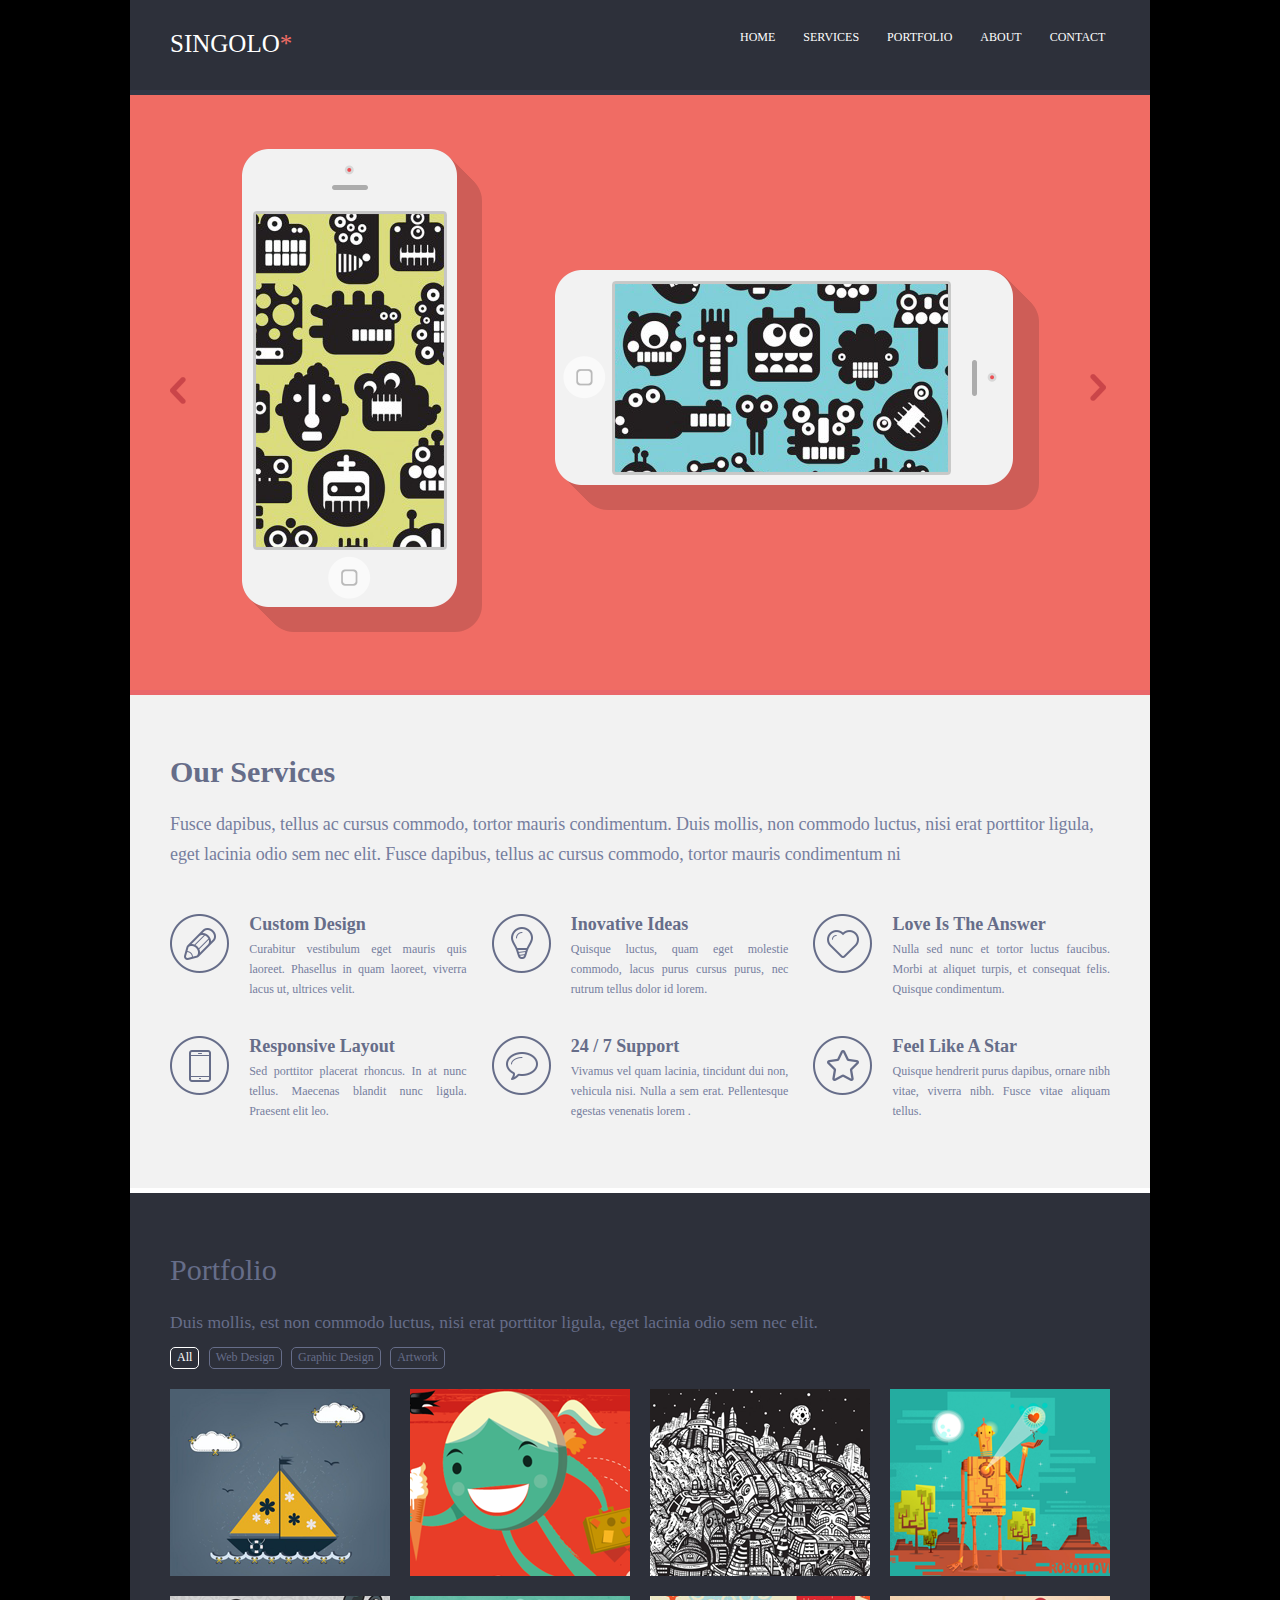
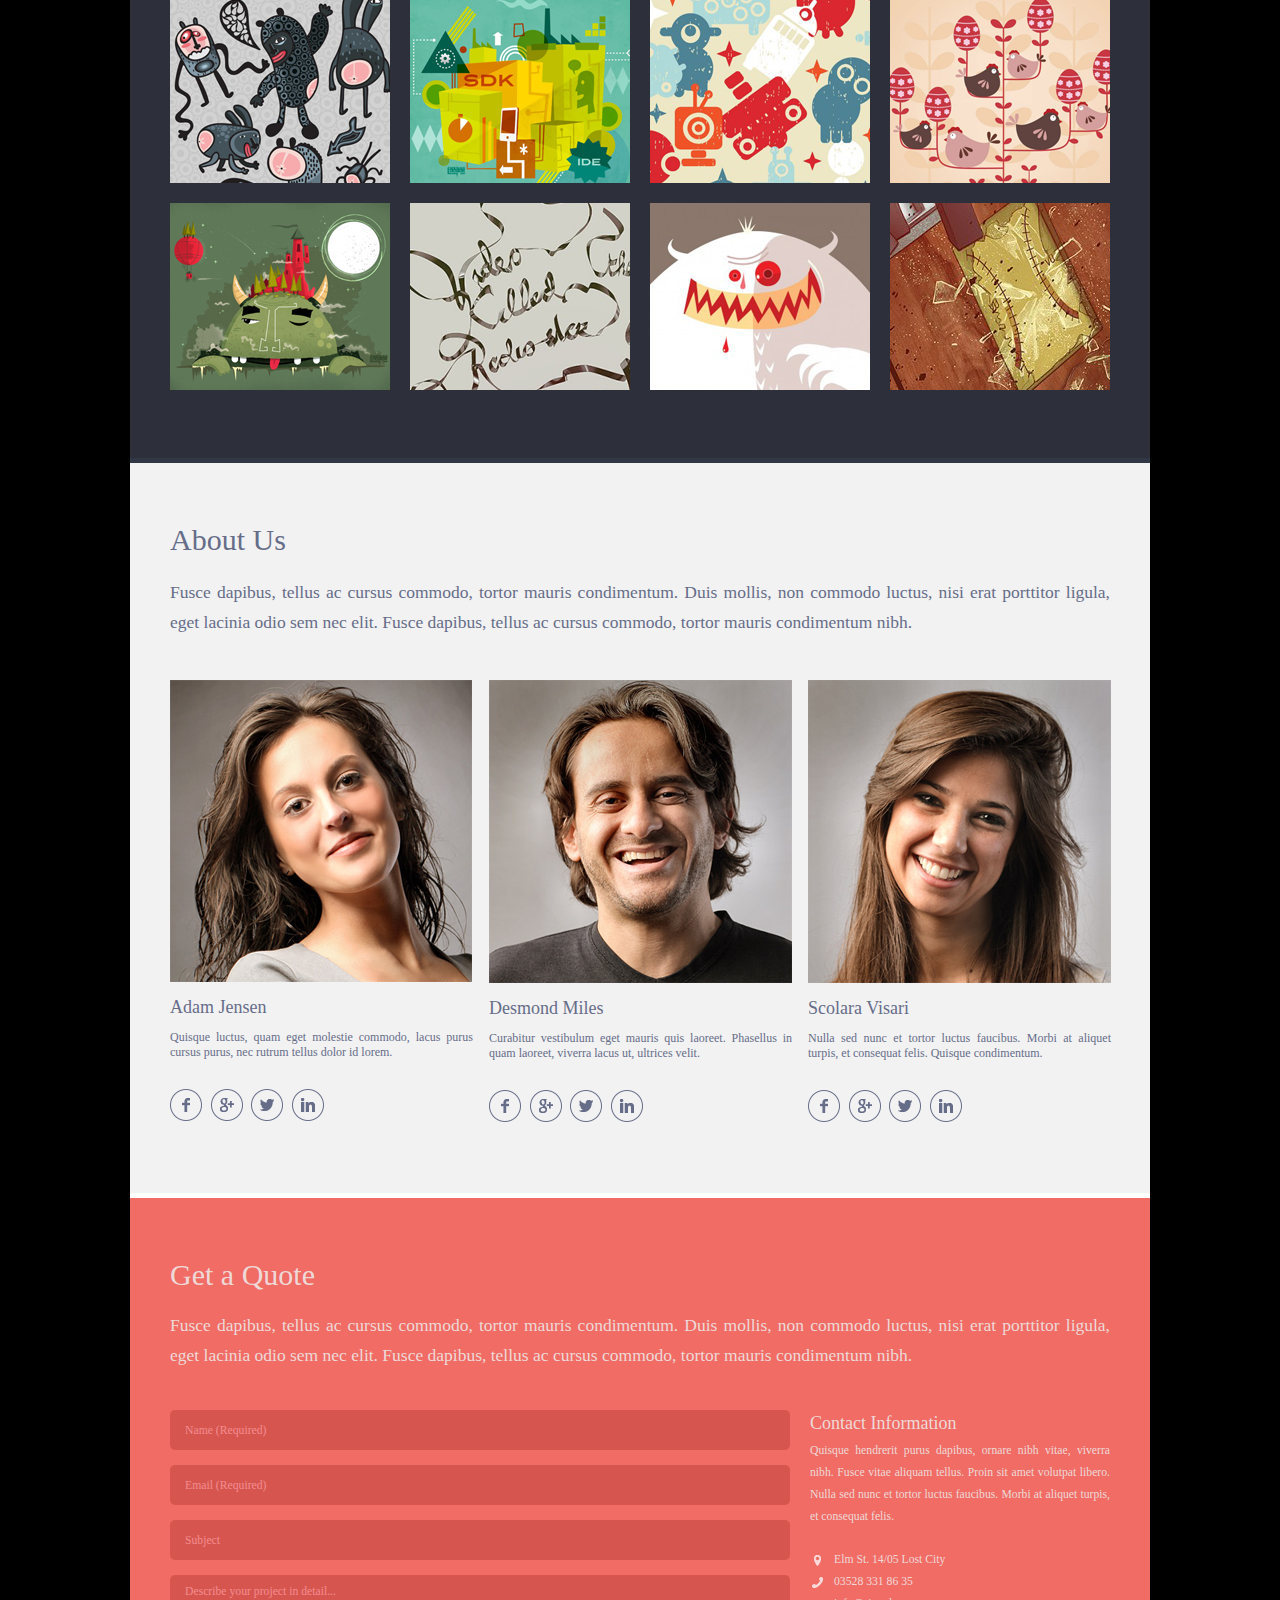
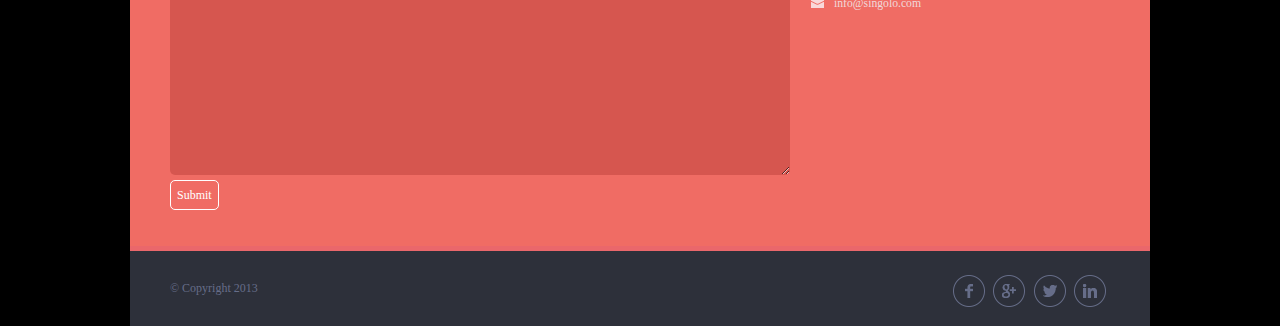
==== index.html @ 24a2fb5d "feat: add full project singolo" ====
<!DOCTYPE html>
<html lang="en">
<head>
    <meta charset="UTF-8">
    <meta name="viewport" content="width=device-width, initial-scale=1.0">
    <meta http-equiv="X-UA-Compatible" content="ie=edge">
    <title>Singolo</title>
    <link rel="stylesheet" href="style.css">
</head>
<body>
    <header>
        <div class="logo"><span>SINGOLO</span><span class="red-color">*</span></div>
        <menu>
            <ul>
                <li><a href="">HOME</a></li>
                <li><a href="">SERVICES</a></li>
                <li><a href="">PORTFOLIO</a></li>
                <li><a href="">ABOUT</a></li>
                <li><a href="">CONTACT</a></li>
            </ul>
        </menu>
        <div class="line-header"></div>
    </header>

    <div class="slider">
        <a href=""><img class="chev-1" src="assets/image/chev-1.png" alt=""></a>
        <img class="phone-vertical" src="assets/image/phone-vertical.png" alt="">
        <img class="phone-horisontal" src="assets/image/phone-gorisontal.png" alt="">
        <a class="chev-2" href=""><img src="assets/image/chev-2.png" alt=""></a>
    </div>
    <div class="line-slider"></div>

    <main>
        <div class="main-cont">
            <h1>Our Services</h1>
            <p class="text-services">Fusce dapibus, tellus ac cursus commodo, tortor mauris condimentum. Duis mollis, non commodo luctus, nisi erat porttitor ligula, eget lacinia odio sem nec elit. Fusce dapibus, tellus ac cursus commodo, tortor mauris condimentum ni</p>
            <section class="container">
                <section class="element">
                    <img src="assets/image/service1.png" alt="">
                    <div class="item">
                        <h2>Custom Design</h2>
                        <p>Curabitur vestibulum eget mauris quis laoreet. Phasellus in quam laoreet, viverra lacus ut, ultrices velit.</p>
                    </div>
                </section>
                <section class="element">
                    <img src="assets/image/service2.png" alt="">
                    <div class="item">
                        <h2>Inovative Ideas</h2>
                        <p>Quisque luctus, quam eget molestie commodo, lacus purus cursus purus, nec rutrum tellus dolor id lorem.</p>
                    </div>
                </section>
                <section class="element">
                    <img src="assets/image/service3.png" alt="">
                    <div class="item">
                        <h2>Love Is The Answer</h2>
                        <p>Nulla sed nunc et tortor luctus faucibus. Morbi at aliquet turpis, et consequat felis. Quisque condimentum.</p>
                    </div>
                </section>
                <section class="element">
                    <img src="assets/image/service4.png" alt="">
                    <div class="item">
                        <h2>Responsive Layout</h2>
                        <p>Sed porttitor placerat rhoncus. In at nunc tellus. Maecenas blandit nunc ligula. Praesent elit leo.</p>
                    </div>
                </section>
                <section class="element">
                    <img src="assets/image/service5.png" alt="">
                    <div class="item">
                        <h2>24 / 7 Support</h2>
                        <p>Vivamus vel quam lacinia, tincidunt dui non, vehicula nisi. Nulla a sem erat. Pellentesque egestas venenatis lorem .</p>
                    </div>
                </section>
                <section class="element">
                    <img src="assets/image/service6.png" alt="">
                    <div class="item">
                        <h2>Feel Like A Star</h2>
                        <p>Quisque hendrerit purus dapibus, ornare nibh vitae, viverra nibh. Fusce vitae aliquam tellus.</p>
                    </div>
                </section>
            </section>
        </div>
            <div class="line-main"></div>

            <section class="portfolio">
                <p class="section">Portfolio</p>
                <p class="section-text">Duis mollis, est non commodo luctus, nisi erat porttitor ligula, eget lacinia odio sem nec elit.</p>
                
                <div class="portfolio-navigate">
                    <input class="bt-navigate bt-active" type="button" value="All">
                    <input class="bt-navigate" type="button" value="Web Design">
                    <input class="bt-navigate" type="button" value="Graphic Design">
                    <input class="bt-navigate" type="button" value="Artwork">    
                </div>   
                
                <div class="img-block">
                    <div><img class="img-portfolio" src="assets/image/portfolio1.png" alt=""></div>
                    <div><img class="img-portfolio" src="assets/image/portfolio2.png" alt=""></div>
                    <div><img class="img-portfolio" src="assets/image/portfolio3.png" alt=""></div>
                    <div><img class="img-portfolio" src="assets/image/portfolio4.png" alt=""></div>
                    <div><img class="img-portfolio" src="assets/image/portfolio5.png" alt=""></div>
                    <div><img class="img-portfolio" src="assets/image/portfolio6.png" alt=""></div>
                    <div><img class="img-portfolio" src="assets/image/portfolio7.png" alt=""></div>
                    <div><img class="img-portfolio" src="assets/image/portfolio8.png" alt=""></div>
                    <div><img class="img-portfolio" src="assets/image/portfolio9.png" alt=""></div>
                    <div><img class="img-portfolio" src="assets/image/portfolio10.png" alt=""></div>
                    <div><img class="img-portfolio" src="assets/image/portfolio11.png" alt=""></div>
                    <div><img class="img-portfolio" src="assets/image/portfolio12.png" alt=""></div>
                </div>
            </section>
    
            <div class="line-portfolio"></div>
    
            <section class="about">
                <p class="section">About Us</p>
                <p class="section-text">Fusce dapibus, tellus ac cursus commodo, tortor mauris condimentum. Duis mollis, non commodo luctus, nisi erat porttitor ligula, eget lacinia odio sem nec elit. Fusce dapibus, tellus ac cursus commodo, tortor mauris condimentum nibh.</p>
                <div class="grid-human">
                    <div>
                        <img src="assets/image/about1.png" alt="">
                        <p class="human">Adam Jensen</p>
                        <p class="human-text">Quisque luctus, quam eget molestie commodo, lacus purus cursus purus, nec rutrum tellus dolor id lorem.</p>
                        <div class="network"><a href=""><img src="assets/image/facebook.png" alt="facebook"></a></div>
                        <div class="network"><a href=""><img src="assets/image/google.png" alt="google"></a></div>
                        <div class="network"><a href=""><img src="assets/image/twitter.png" alt="twitter"></a></div>
                        <div class="network"><a href=""><img src="assets/image/linkedin.png" alt="linkedin"></a></div>
                    </div>
                    <div>
                        <img src="assets/image/about2.png" alt="">
                        <p class="human">Desmond Miles</p>
                        <p class="human-text">Curabitur vestibulum eget mauris quis laoreet. Phasellus in quam laoreet, viverra lacus ut, ultrices velit.</p>
                        <div class="network"><a href=""><img src="assets/image/facebook.png" alt="facebook"></a></div>
                        <div class="network"><a href=""><img src="assets/image/google.png" alt="google"></a></div>
                        <div class="network"><a href=""><img src="assets/image/twitter.png" alt="twitter"></a></div>
                        <div class="network"><a href=""><img src="assets/image/linkedin.png" alt="linkedin"></a></div>
                    </div>
                    <div>
                        <img src="assets/image/about3.png" alt="">
                        <p class="human">Scolara Visari</p>
                        <p class="human-text">Nulla sed nunc et tortor luctus faucibus. Morbi at aliquet turpis, et consequat felis. Quisque condimentum.</p>
                        <div class="network"><a href=""><img src="assets/image/facebook.png" alt="facebook"></a></div>
                        <div class="network"><a href=""><img src="assets/image/google.png" alt="google"></a></div>
                        <div class="network"><a href=""><img src="assets/image/twitter.png" alt="twitter"></a></div>
                        <div class="network"><a href=""><img src="assets/image/linkedin.png" alt="linkedin"></a></div>
                    </div>
                </div>
            </section>
            <div class="line-white"></div>

            <section class="quote">
                <p class="section-quote">Get a Quote</p>
                <p class="section-text">Fusce dapibus, tellus ac cursus commodo, tortor mauris condimentum. Duis mollis, non commodo luctus, nisi erat porttitor ligula, eget lacinia odio sem nec elit. Fusce dapibus, tellus ac cursus commodo, tortor mauris condimentum nibh.</p>
                <div class="contact-form">
                    <form action="/login" method="POST">
                        <input class="form-elem name_user" type="text" name="name_user" placeholder="Name (Required)" pattern="\w+"> 
                        <input class="form-elem email_adres" type="email" name="email_adres" placeholder="Email (Required)">
                        <input class="form-elem" type="text" name="subject" placeholder="Subject">
                        <textarea class="form-elem-big" name="detail" placeholder="Describe your project in detail..."></textarea>
                       
                        <input class="bt-submit" type="submit" value="Submit">
                    </form>
                    <div class="contact">
                        <p class="contact-inf">Contact Information</p>
                        <p class="contact-text">Quisque hendrerit purus dapibus, ornare nibh vitae, viver&shy;ra nibh. Fusce vitae aliquam tellus. Proin sit amet volutpat libero. Nulla sed nunc et tortor luctus faucibus. Morbi at aliquet turpis, et consequat felis. </p>
                        <div class="contact-footer">
                            <img src="assets/image/location.png" alt="location"><a href="#">Elm St. 14/05 Lost City</a>
                            <img src="assets/image/phone.png" alt="phone"><a href="tel:03528 331 86 35 ">03528 331 86 35 </a>
                            <img src="assets/image/mail.png" alt="mail"><a href="mailto: info@singolo.com">info@singolo.com</a>
                        </div>
                    </div>
                </div>
            </section>
            <div class="line"></div>
    
    </main>

    <footer class="footer">
        <div class="footer-copyright">&copy; Copyright 2013</div>
        <div class="footer-network">
            <div class="network"><a href=""><img src="assets/image/facebook.png" alt="facebook"></a></div>
            <div class="network"><a href=""><img src="assets/image/google.png" alt="google"></a></div>
            <div class="network"><a href=""><img src="assets/image/twitter.png" alt="twitter"></a></div>
            <div class="network"><a href=""><img src="assets/image/linkedin.png" alt="linkedin"></a></div>
        </div>
    </footer>
    

</body>
</html>
---- style.css ----
@import url('https://fonts.googleapis.com/css?family=Lato&display=swap');

body {
    width: 1020px;
    height: 100vh;
    margin: auto;
    color: #666d89;
    background: #000;
    font-family: 'Lato Light';
    font-size: 18px;
}

header {
    width: 1020px;
    height: 90px;
    background: #2d303a;
    display: inline-block;
}

.logo {
    color: #fff;
    float: left;
    margin: 30px 40px;
    font-size: 25px;
}

li a {
    text-decoration: none;
    color: #fff;
}

menu li a:hover {
    color: #f06c64;
}

menu li {
    display: inline;
    margin-right: 25px;
}

menu {
    position: absolute;
    vertical-align: center;
    margin-left:530px;
    margin-top: 30px;
    font-size: 12px;
}


.line-header {
    height: 5px;
    background: #323746;
    margin-top: 90px;
}

.line-slider {
    height:5px;
    background: #ea676b;
}

.line-main {
    height:5px;
    background: #fff;
}

.red-color {
    color: #f06c64;
}

/* Slider */

.slider {
    display: grid;
    grid-template-columns: 1fr 4fr 8fr 1fr;
    padding: 35px 40px;
    height: 525px;
    background: #f06c64;
}

.slider img, .slider a {
    margin: auto 0;
}

.phone-horisontal, .chev-2 {
    justify-self: end;
    padding-right: 4px;
    padding-bottom: 5px;
}

.phone-vertical { 
    padding-left: 5px;
    padding-bottom: 5px;
}


/* Services */

h1 {
    font-family: 'Lato Black';
    font-size: 30px;
}

.text-services {
    margin-top: 15px;
    line-height: 30px;
    color: #767e9e;
    letter-spacing: -0.1px;
}

.main-cont {
    background: #f2f2f2;
    padding: 40px 40px 55px 40px;
    font-size: 18px;
}

.container {
    margin-top: 45px;
    display: grid;
    grid-template-columns: repeat(3, [col] 1fr);
    grid-gap: 25px;
}

.element {
    line-height: 20px;
    display: grid;
    grid-template-columns: 1fr 3fr; 
}


.element p {
    margin-top: 5px;
    padding-left: 5px;
    text-align: justify;
    font-size: 12px;
    letter-spacing: 0em;
    color: #767e9e
}

.element h2 {
    padding-left: 5px;
    font-size: 18px;
    margin: 0;
}

.item h2 {
    font-family: 'Lato Black';
}


/*=============================== Singolo2 ===================================*/

.portfolio {
    height: 785px;     
    background: #2d303a;
    padding: 40px 40px;
}

.section {
    font-family: "Lato Black";
    font-size: 30px;
    margin: 20px 0;
}

.section-text {
    margin-bottom: 10px;
    font-size: 17.5px;
    line-height: 30px;
    text-align: justify;
}

.portfolio .section-text{
    margin-bottom: 8px;
}

.bt-navigate {
    height: 22px;
    font-family: "Lato Regular";
    font-size: 12px;
    background: rgba(255, 255, 255, 0);
    color: #666d89;
    border: 1px solid #666d89;
    border-radius: 5px;
    margin-right: 5px;
    margin-bottom: 20px;
}


.bt-navigate:hover, .bt-active{
    color: #fff;
    border: 1px solid #fff;
}

.img-block {
    display: grid;
    grid-template-columns: 1fr 1fr 1fr 1fr;
    grid-gap: 20px;
}

.img-block>div {
    width: 220px;
    height: 187px;
    overflow: hidden;
}

.img-portfolio {
    position: relative;
    margin-left: auto;
    margin-right: auto;
}

.line-portfolio {
    height:5px;
    background: #323746;
}

/* About Us */

.about {
    height: 650px; 
    background: #f2f2f2;
    padding: 40px 40px 40px 40px;
}

.about .section-text {
    /*padding-top: 5px;*/
}

.human {
    font-family: "Lato Black";
    font-size: 18px;
    margin: 10px 0;
}

.human-text {
    font-family: "Lato Regular";
    font-size: 12px;
    text-align: justify;
}

.grid-human {
    width: 940px;
    display: grid;
    grid-template-columns: 303px 303px 303px;
    grid-gap: 16px;
}

.grid-human .network {
    padding-top: 17px;
}

.network {
    display: inline-block;
    margin-right: 4px;
    padding-top: 10px;
}

.line-white {
    height:5px;
    background: #fff;

}

.about .section-text {
    margin-bottom: 43px;
}


/*============================================ Singolo3 =========================================*/

.quote {
    height: 580px;
    background: #f06c64;
    padding: 30px 40px 38px 40px;
    color: #eed9d8;
}

.section-quote {
    font-family: "Lato Black";
    font-size: 30px;
    margin-bottom: 18px;
}

.section-text {
    margin-bottom: 10px;
    font-size: 17.5px;
    line-height: 30px;
    text-align: justify;
}

.form-elem, .contact, .form-elem-big {
    font-family: "Lato Regular";
    font-size: 0.65em;
    text-align: justify;
}

.form-elem {
    display: block;
    width: 590px;
    height:20px;
    background: #d6564f;
    border-radius: 5px;
    border: none;
    margin: 15px 0;
    padding: 10px 15px;
}

.form-elem-big {
    width: 590px;
    height: 180px;
    background: #d6564f;
    border-radius: 5px;
    border: none;
    padding: 10px 15px;
}

.bt-submit {
    height: 30px;
    font-family: "Lato Regular";
    font-size: 12px;
    background: rgba(255, 255, 255, 0);
    color: #fff;
    border: 1px solid #fff;
    border-radius: 5px;
}

.form-elem::placeholder, .form-elem-big::placeholder {
    color: #f48c8f;
}

.name_user:invalid {
    background: red;
}

.email_adres:invalid {
    background: red;
}

.contact-form {
    display: grid;
    grid-template-columns: 2fr 1fr;
    grid-gap: 20px;
    padding-top: 15px;
}

.contact-inf {
    font-family: "Lato Black";
    font-size: 18px; 
    margin-bottom: 0;
}

.contact-text {
    word-wrap: normal;
    margin-top: 6px;
    margin-bottom: 22px;
    line-height: 22px;
}

.contact a {
    text-decoration: none;
    color: #f0d8d9;
}

.contact-footer {
    display: grid;
    grid-template-columns: 15px 200px;
    grid-gap: 2px 9px;
    line-height: 20px;
}

.contact img {
    margin: auto;
}

.line {
    height:5px;
    background: #ea676b;
}


.footer {
    display: grid;
    grid-template-columns: 1fr 1fr;
    height: 75px;
    background: #2d303a;
    padding: 0 40px;
}

.footer-copyright {
    margin: auto 0;
    color: #666d89;
    font-size: 12px;
}

.footer-network {
    text-align: right;
    margin: auto 0;
}
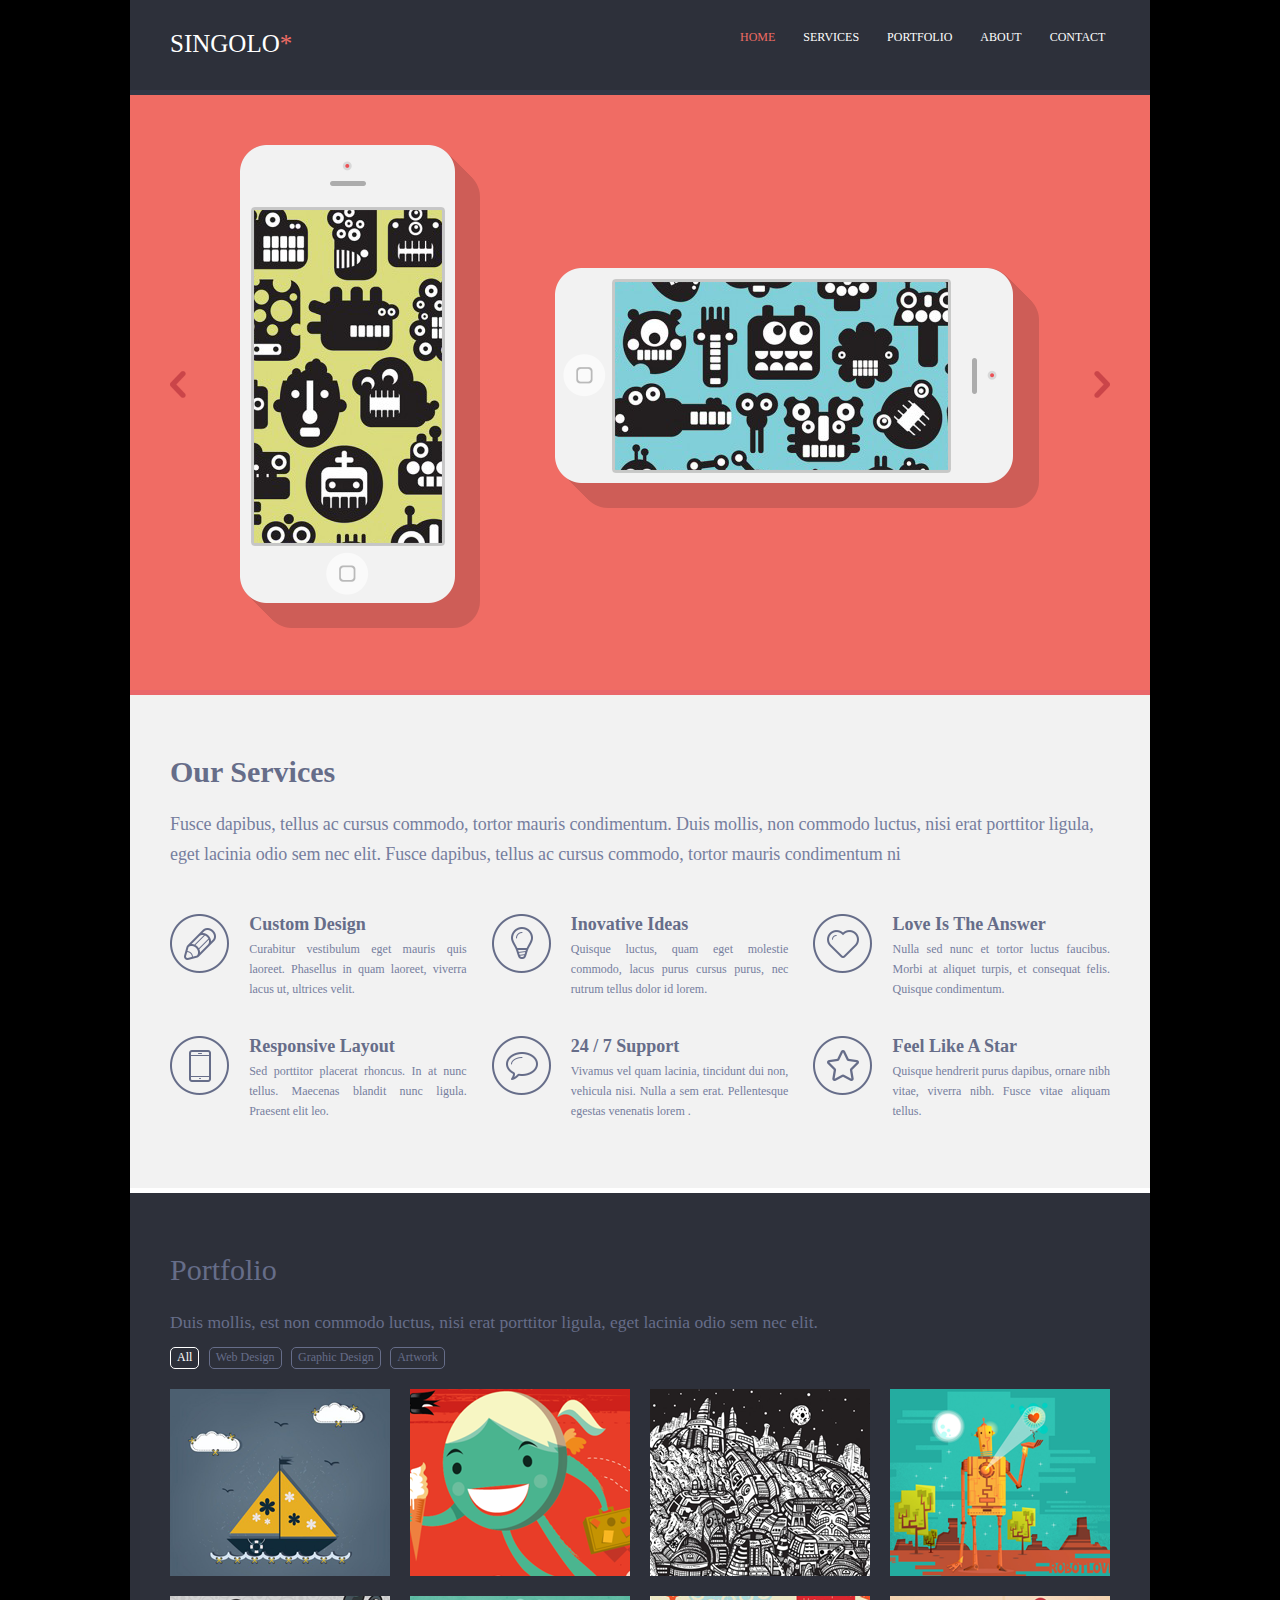
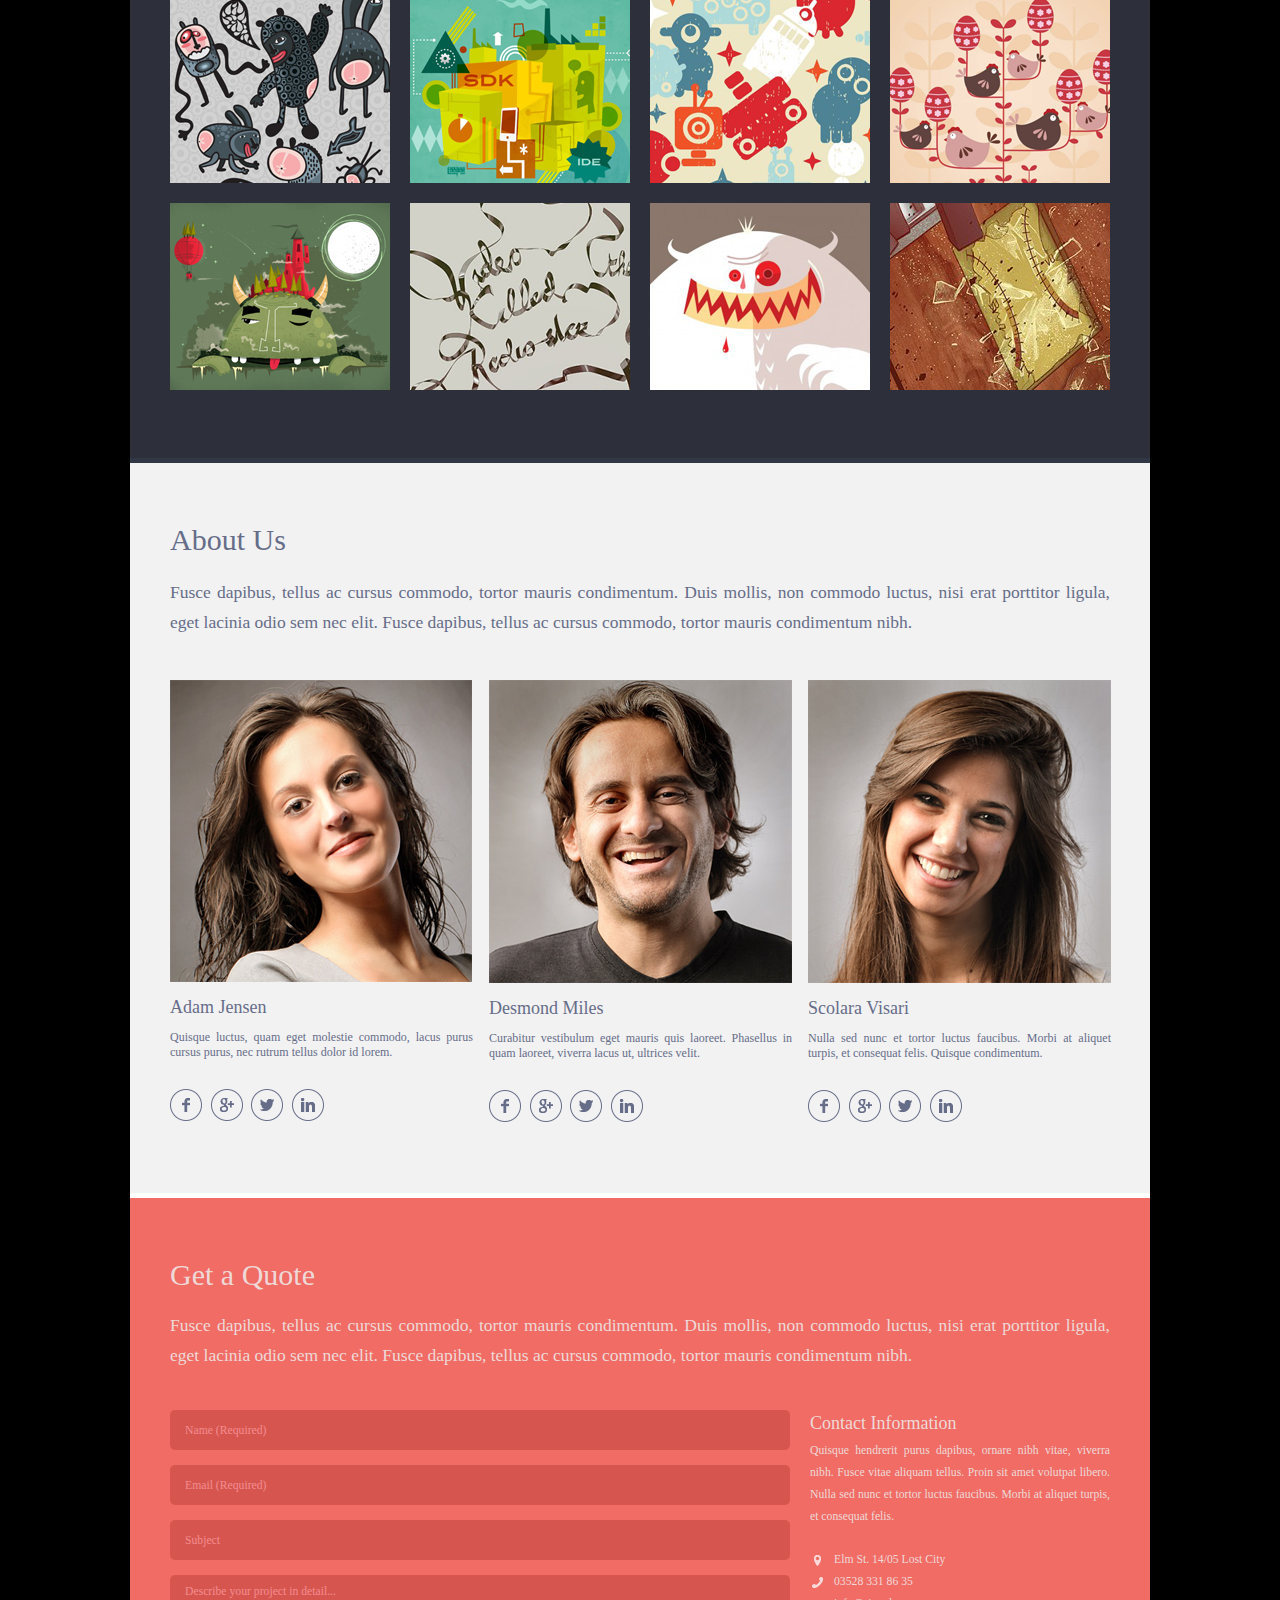
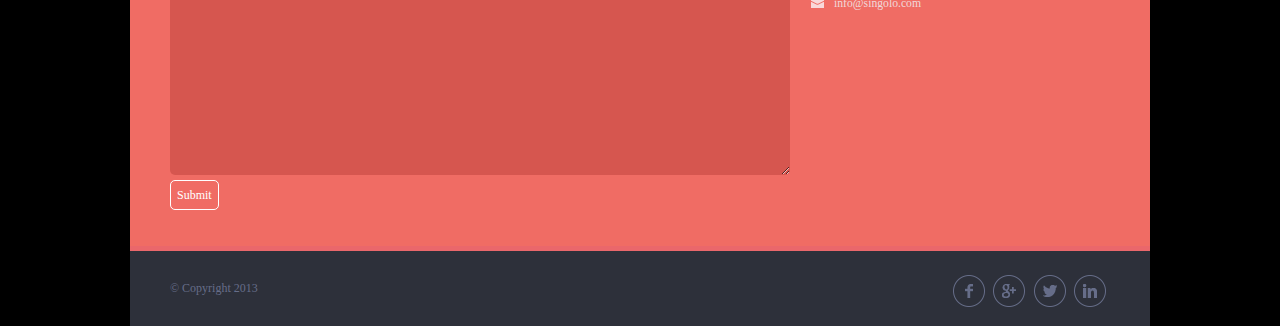
==== commit 0e46c843: "feah: add file script.js" ====
--- a/index.html
+++ b/index.html
@@ -11,27 +11,38 @@
     <header>
         <div class="logo"><span>SINGOLO</span><span class="red-color">*</span></div>
         <menu>
-            <ul>
-                <li><a href="">HOME</a></li>
-                <li><a href="">SERVICES</a></li>
-                <li><a href="">PORTFOLIO</a></li>
-                <li><a href="">ABOUT</a></li>
-                <li><a href="">CONTACT</a></li>
+            <ul id="menu">
+                <li><a class="active" href="">HOME</a></li>
+                <li><a href="#services">SERVICES</a></li>
+                <li><a href="#portfolio">PORTFOLIO</a></li>
+                <li><a href="#about">ABOUT</a></li>
+                <li><a href="#quote">CONTACT</a></li>
             </ul>
         </menu>
         <div class="line-header"></div>
     </header>
 
     <div class="slider">
-        <a href=""><img class="chev-1" src="assets/image/chev-1.png" alt=""></a>
-        <img class="phone-vertical" src="assets/image/phone-vertical.png" alt="">
-        <img class="phone-horisontal" src="assets/image/phone-gorisontal.png" alt="">
-        <a class="chev-2" href=""><img src="assets/image/chev-2.png" alt=""></a>
+        <div class="slide-content fade">
+            <div class="offscreen1" style="display: none;"></div>
+            <div class="offscreen2" style="display: none;"></div>
+            <div class="phone-button1"></div>
+            <div class="phone-button2"></div>
+            <img class="phone-vertical" src="assets/image/phone-vertical.png" alt="">
+            <img class="phone-horisontal" src="assets/image/phone-gorisontal.png" alt="">   
+        </div>
+        <div class="slide-content fade">
+            <div class="offscreen3" style="display: none;"></div>
+            <div class="phone-button3"></div>
+            <img class="phone-slider2" src="assets/image/phone-slide2.png" alt="" >
+        </div>
+        <a class="chev prev" onclick="plusSlides(-1)"><img src="assets/image/chev-1.png" alt=""></a>
+        <a class="chev next" onclick="plusSlides(1)"><img src="assets/image/chev-2.png" alt=""></a>
     </div>
     <div class="line-slider"></div>
 
     <main>
-        <div class="main-cont">
+        <div id="services" class="main-cont">
             <h1>Our Services</h1>
             <p class="text-services">Fusce dapibus, tellus ac cursus commodo, tortor mauris condimentum. Duis mollis, non commodo luctus, nisi erat porttitor ligula, eget lacinia odio sem nec elit. Fusce dapibus, tellus ac cursus commodo, tortor mauris condimentum ni</p>
             <section class="container">
@@ -81,36 +92,36 @@
         </div>
             <div class="line-main"></div>
 
-            <section class="portfolio">
+            <section id="portfolio">
                 <p class="section">Portfolio</p>
                 <p class="section-text">Duis mollis, est non commodo luctus, nisi erat porttitor ligula, eget lacinia odio sem nec elit.</p>
                 
                 <div class="portfolio-navigate">
-                    <input class="bt-navigate bt-active" type="button" value="All">
-                    <input class="bt-navigate" type="button" value="Web Design">
-                    <input class="bt-navigate" type="button" value="Graphic Design">
-                    <input class="bt-navigate" type="button" value="Artwork">    
+                    <input class="bt-navigate bt1 bt-active" type="button" value="All">
+                    <input class="bt-navigate bt2" type="button" value="Web Design">
+                    <input class="bt-navigate bt3" type="button" value="Graphic Design">
+                    <input class="bt-navigate bt4" type="button" value="Artwork">    
                 </div>   
                 
-                <div class="img-block">
-                    <div><img class="img-portfolio" src="assets/image/portfolio1.png" alt=""></div>
-                    <div><img class="img-portfolio" src="assets/image/portfolio2.png" alt=""></div>
-                    <div><img class="img-portfolio" src="assets/image/portfolio3.png" alt=""></div>
-                    <div><img class="img-portfolio" src="assets/image/portfolio4.png" alt=""></div>
-                    <div><img class="img-portfolio" src="assets/image/portfolio5.png" alt=""></div>
-                    <div><img class="img-portfolio" src="assets/image/portfolio6.png" alt=""></div>
-                    <div><img class="img-portfolio" src="assets/image/portfolio7.png" alt=""></div>
-                    <div><img class="img-portfolio" src="assets/image/portfolio8.png" alt=""></div>
-                    <div><img class="img-portfolio" src="assets/image/portfolio9.png" alt=""></div>
-                    <div><img class="img-portfolio" src="assets/image/portfolio10.png" alt=""></div>
-                    <div><img class="img-portfolio" src="assets/image/portfolio11.png" alt=""></div>
-                    <div><img class="img-portfolio" src="assets/image/portfolio12.png" alt=""></div>
+                <div class="img-block" id="portfolio-block">
+                    <div class="img-portfolio"><img src="assets/image/portfolio1.png" alt=""></div>
+                    <div class="img-portfolio"><img src="assets/image/portfolio2.png" alt=""></div>
+                    <div class="img-portfolio"><img src="assets/image/portfolio3.png" alt=""></div>
+                    <div class="img-portfolio"><img src="assets/image/portfolio4.png" alt=""></div>
+                    <div class="img-portfolio"><img src="assets/image/portfolio5.png" alt=""></div>
+                    <div class="img-portfolio"><img src="assets/image/portfolio6.png" alt=""></div>
+                    <div class="img-portfolio"><img src="assets/image/portfolio7.png" alt=""></div>
+                    <div class="img-portfolio"><img src="assets/image/portfolio8.png" alt=""></div>
+                    <div class="img-portfolio"><img src="assets/image/portfolio9.png" alt=""></div>
+                    <div class="img-portfolio"><img src="assets/image/portfolio10.png" alt=""></div>
+                    <div class="img-portfolio"><img src="assets/image/portfolio11.png" alt=""></div>
+                    <div class="img-portfolio"><img src="assets/image/portfolio12.png" alt=""></div>
                 </div>
             </section>
     
             <div class="line-portfolio"></div>
     
-            <section class="about">
+            <section id="about">
                 <p class="section">About Us</p>
                 <p class="section-text">Fusce dapibus, tellus ac cursus commodo, tortor mauris condimentum. Duis mollis, non commodo luctus, nisi erat porttitor ligula, eget lacinia odio sem nec elit. Fusce dapibus, tellus ac cursus commodo, tortor mauris condimentum nibh.</p>
                 <div class="grid-human">
@@ -145,17 +156,17 @@
             </section>
             <div class="line-white"></div>
 
-            <section class="quote">
+            <section id="quote">
                 <p class="section-quote">Get a Quote</p>
                 <p class="section-text">Fusce dapibus, tellus ac cursus commodo, tortor mauris condimentum. Duis mollis, non commodo luctus, nisi erat porttitor ligula, eget lacinia odio sem nec elit. Fusce dapibus, tellus ac cursus commodo, tortor mauris condimentum nibh.</p>
                 <div class="contact-form">
                     <form action="/login" method="POST">
                         <input class="form-elem name_user" type="text" name="name_user" placeholder="Name (Required)" pattern="\w+"> 
                         <input class="form-elem email_adres" type="email" name="email_adres" placeholder="Email (Required)">
-                        <input class="form-elem" type="text" name="subject" placeholder="Subject">
-                        <textarea class="form-elem-big" name="detail" placeholder="Describe your project in detail..."></textarea>
+                        <input class="form-elem subject" type="text" name="subject" placeholder="Subject">
+                        <textarea class="form-elem-big detail" name="detail" placeholder="Describe your project in detail..."></textarea>
                        
-                        <input class="bt-submit" type="submit" value="Submit">
+                        <input class="bt-submit" id="submit-form" type="submit" value="Submit">
                     </form>
                     <div class="contact">
                         <p class="contact-inf">Contact Information</p>
@@ -182,6 +193,6 @@
         </div>
     </footer>
     
-
+<script src="script.js"></script>
 </body>
 </html>--- a/style.css
+++ b/style.css
@@ -33,6 +33,14 @@
     color: #f06c64;
 }
 
+menu ul li a.active {
+    color: #f06c64;
+}
+
+menu ul li a:not(.active):hover {
+    color: #f06c64;
+}
+
 menu li {
     display: inline;
     margin-right: 25px;
@@ -70,28 +78,120 @@
 /* Slider */
 
 .slider {
-    display: grid;
-    grid-template-columns: 1fr 4fr 8fr 1fr;
-    padding: 35px 40px;
-    height: 525px;
+    position: relative;
     background: #f06c64;
-}
-
-.slider img, .slider a {
-    margin: auto 0;
-}
-
-.phone-horisontal, .chev-2 {
-    justify-self: end;
-    padding-right: 4px;
-    padding-bottom: 5px;
-}
-
-.phone-vertical { 
-    padding-left: 5px;
-    padding-bottom: 5px;
-}
-
+    height: 595px;
+    margin: auto;
+}
+  
+
+.prev, .next {
+    cursor: pointer;
+    position: absolute;
+    margin: auto 40px;
+    top: 50%;
+    margin-top: -22px;
+    transition: 0.6s ease;
+}
+
+.next {
+    right: 0;
+}
+
+.slide-content {
+    padding: 50px 110px;
+}
+
+.slide-content .blue{
+    background: #648bf0;
+}
+
+.phone-horisontal {
+    padding-left: 70px;
+    padding-bottom: 120px;
+}
+
+.phone-slider2 {
+    padding-left: 140px;
+}
+
+.fade {
+    -webkit-animation-name: fade;
+    -webkit-animation-duration: 1.5s;
+    animation-name: fade;
+    animation-duration: 1.5s;
+}
+
+@-webkit-keyframes fade {
+    from{opacity: 4;}
+    to{opacity: 1;}
+}
+@keyframes fade {
+    from{opacity: 4;}
+    to{opacity: 1;}
+}
+
+.phone-button1 {
+    cursor: pointer;
+    position: absolute;
+    width: 41px;
+    height: 41px;
+    margin-top: 407px;
+    margin-left: 85px;
+    border-radius: 50%;
+}
+
+.phone-button2 {
+    cursor: pointer;
+    position: absolute;
+    width: 41px;
+    height: 41px;
+    margin-top: 210px;
+    margin-left: 323px;
+    border-radius: 50%;
+}
+  
+.phone-button3 {
+    cursor: pointer;
+    position: absolute;
+    width: 44px;
+    height: 44px;
+    border-radius: 50%;
+    margin-top: 433px;
+    margin-left: 365px;
+}
+
+.offscreen1 {
+    position: absolute;
+    height: 334px;
+    width: 190px;
+    margin-top: 65px;
+    margin-left: 13px;
+    border-radius: 4px;
+    background: black;
+}
+
+.offscreen2 {
+    position: absolute;
+    height: 190px;
+    width: 335px;
+    margin-top: 136px;
+    margin-left: 374px;
+    border-radius: 4px;
+    background: black;
+}
+  
+.offscreen3 {
+    background: black;
+    position: absolute;
+    display: block;
+    width: 202px;
+    margin-left: 285px;
+    margin-top: 68px;
+    height: 356px;
+    border-radius: 4px;
+}
+  
 
 /* Services */
 
@@ -149,7 +249,7 @@
 
 /*=============================== Singolo2 ===================================*/
 
-.portfolio {
+#portfolio {
     height: 785px;     
     background: #2d303a;
     padding: 40px 40px;
@@ -168,7 +268,7 @@
     text-align: justify;
 }
 
-.portfolio .section-text{
+#portfolio .section-text{
     margin-bottom: 8px;
 }
 
@@ -185,27 +285,26 @@
 }
 
 
-.bt-navigate:hover, .bt-active{
+.bt-navigate:hover, .portfolio-navigate .bt-active{
     color: #fff;
     border: 1px solid #fff;
 }
 
 .img-block {
     display: grid;
-    grid-template-columns: 1fr 1fr 1fr 1fr;
+    grid-template-columns: repeat(4, 220px);
+    grid-template-rows: repeat(3, 187px);
     grid-gap: 20px;
-}
-
-.img-block>div {
-    width: 220px;
-    height: 187px;
     overflow: hidden;
 }
 
-.img-portfolio {
-    position: relative;
-    margin-left: auto;
-    margin-right: auto;
+.img-block div img.active {
+    position: absolute;
+    outline: #f06c64 solid 5px;
+}
+
+.last-item {
+    order: -1;
 }
 
 .line-portfolio {
@@ -215,15 +314,12 @@
 
 /* About Us */
 
-.about {
+#about {
     height: 650px; 
     background: #f2f2f2;
     padding: 40px 40px 40px 40px;
 }
 
-.about .section-text {
-    /*padding-top: 5px;*/
-}
 
 .human {
     font-family: "Lato Black";
@@ -260,14 +356,14 @@
 
 }
 
-.about .section-text {
+#about .section-text {
     margin-bottom: 43px;
 }
 
 
 /*============================================ Singolo3 =========================================*/
 
-.quote {
+#quote {
     height: 580px;
     background: #f06c64;
     padding: 30px 40px 38px 40px;
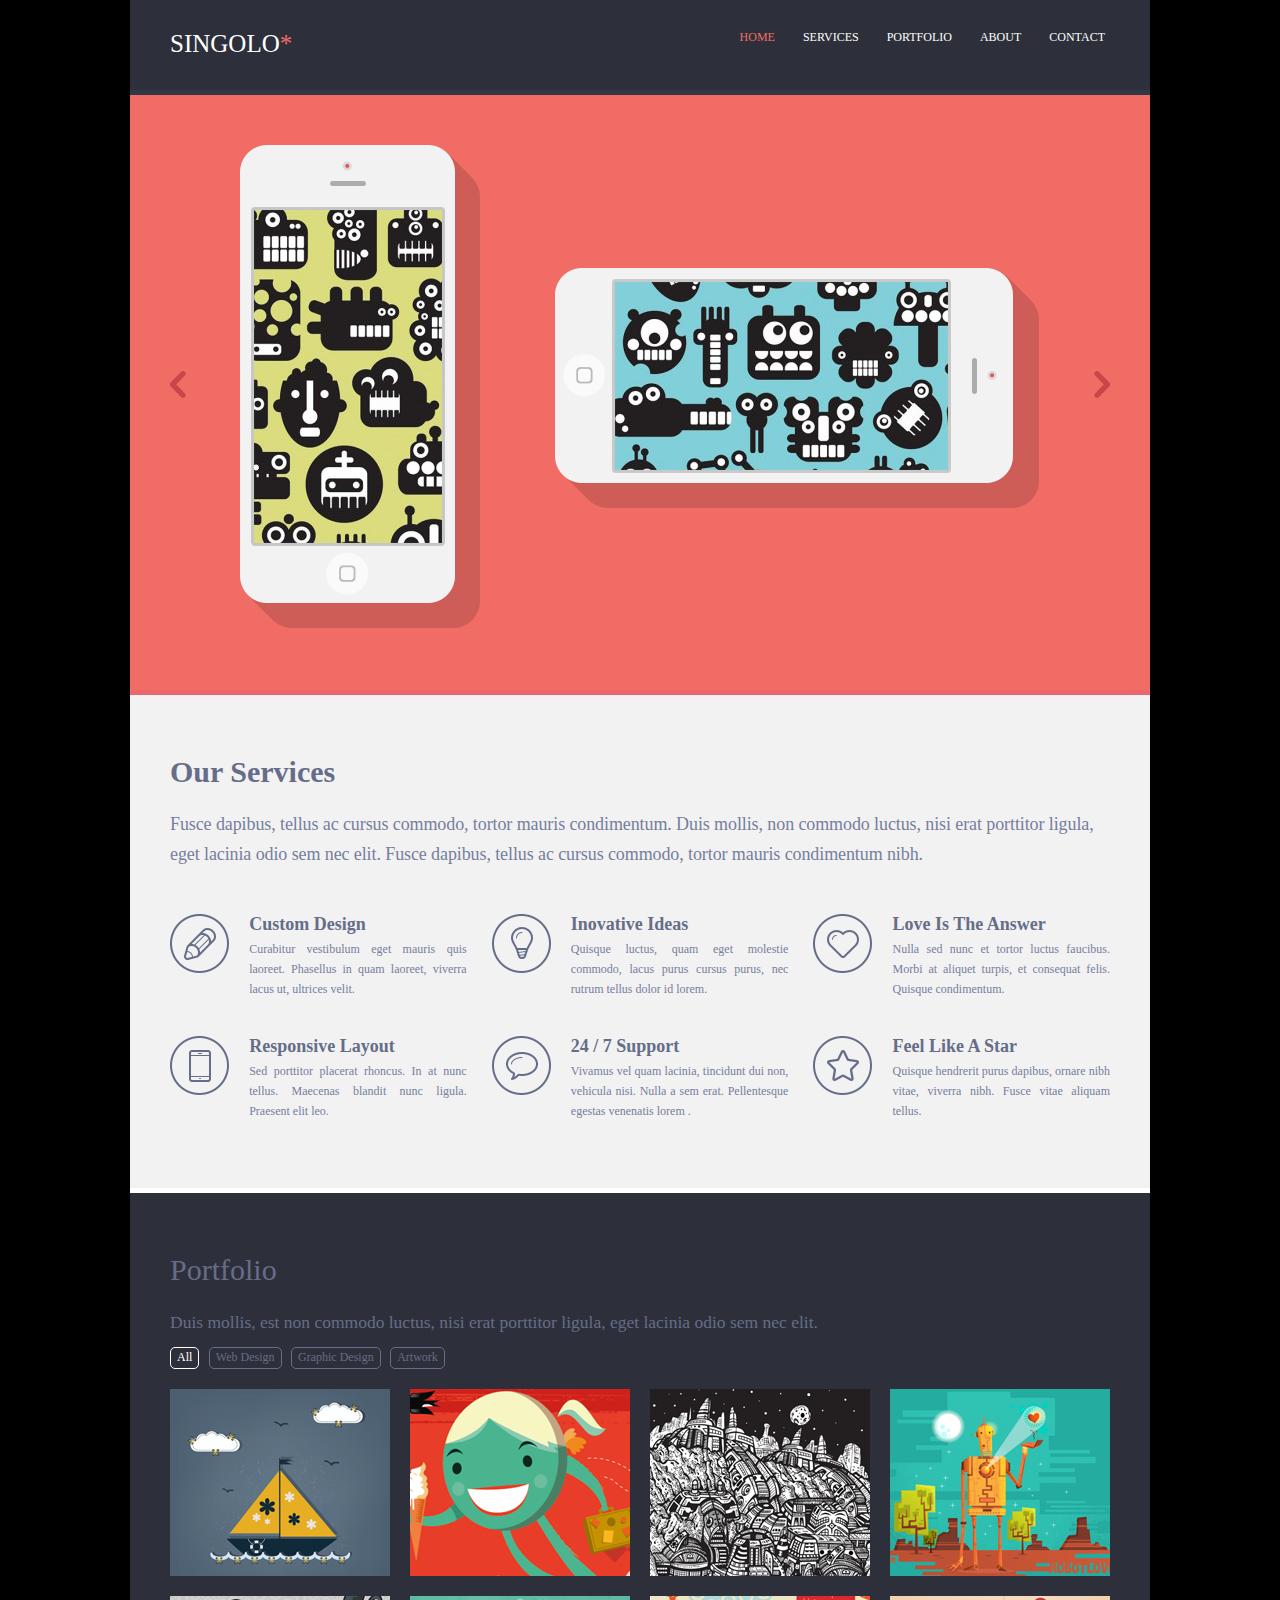
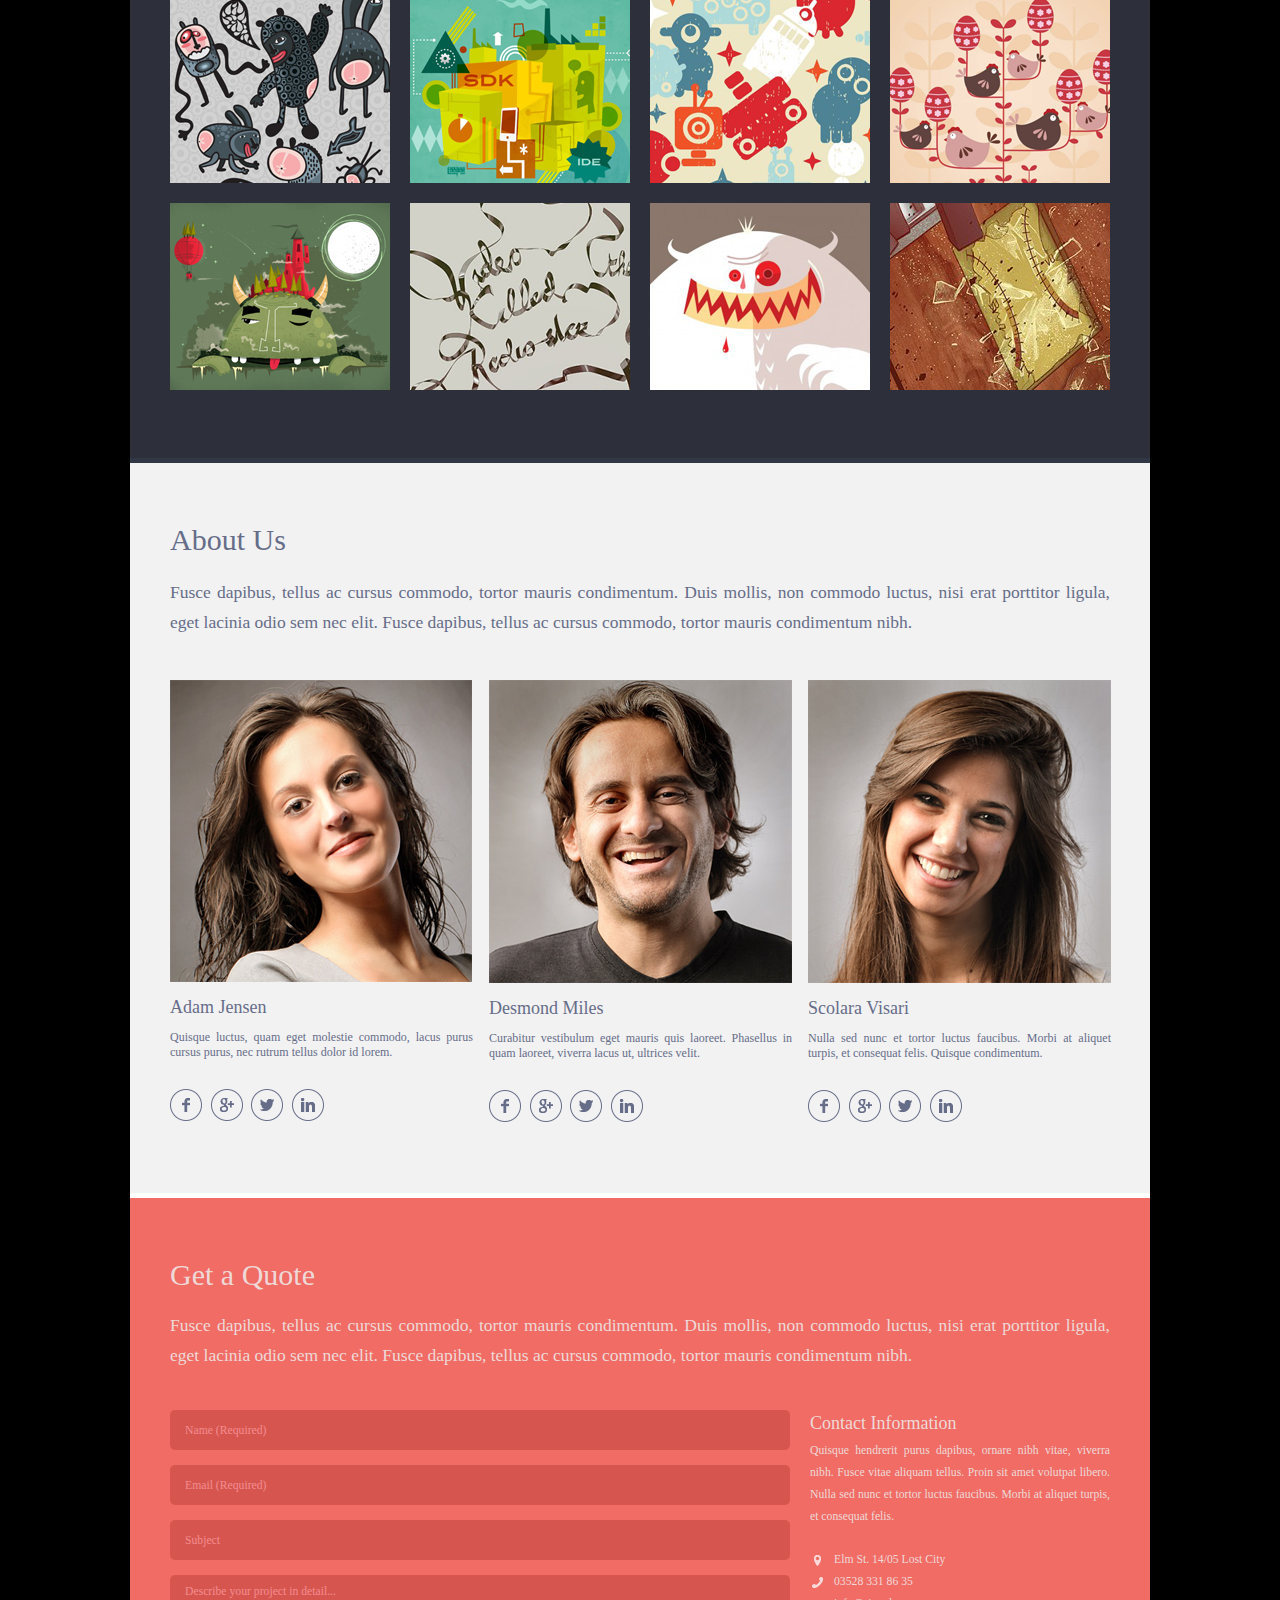
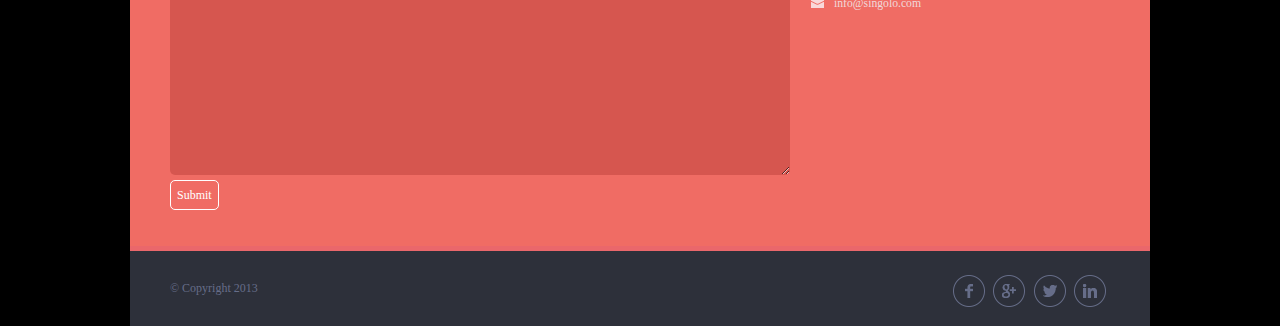
==== commit 37d19e3f: "feah: add responsive in project" ====
--- a/index.html
+++ b/index.html
@@ -8,9 +8,9 @@
     <link rel="stylesheet" href="style.css">
 </head>
 <body>
-    <header>
+    <header class="header">
         <div class="logo"><span>SINGOLO</span><span class="red-color">*</span></div>
-        <menu>
+        <menu class="navigation">
             <ul id="menu">
                 <li><a class="active" href="">HOME</a></li>
                 <li><a href="#services">SERVICES</a></li>
@@ -22,29 +22,30 @@
         <div class="line-header"></div>
     </header>
 
-    <div class="slider">
-        <div class="slide-content fade">
-            <div class="offscreen1" style="display: none;"></div>
-            <div class="offscreen2" style="display: none;"></div>
-            <div class="phone-button1"></div>
-            <div class="phone-button2"></div>
-            <img class="phone-vertical" src="assets/image/phone-vertical.png" alt="">
-            <img class="phone-horisontal" src="assets/image/phone-gorisontal.png" alt="">   
+
+
+    <main>
+        <div class="slider">
+            <div class="slide-content fade">
+                <div class="offscreen1" style="display: none;"></div> 
+                <div class="offscreen2" style="display: none;"></div>
+                <div class="phone-button1"></div>
+                <div class="phone-button2"></div>
+                <img class="phone-vertical" src="assets/image/phone-vertical.png" alt="">
+                <img class="phone-horisontal" src="assets/image/phone-gorisontal.png" alt="">   
+            </div>
+            <div class="slide-content fade">
+                <div class="offscreen3" style="display: none;"></div>
+                <div class="phone-button3"></div>
+                <img class="phone-slider2" src="assets/image/phone-slide2.png" alt="" >
+            </div>
+            <a class="chev prev" onclick="plusSlides(-1)"><img src="assets/image/chev-1.png" alt=""></a>
+            <a class="chev next" onclick="plusSlides(1)"><img src="assets/image/chev-2.png" alt=""></a>
         </div>
-        <div class="slide-content fade">
-            <div class="offscreen3" style="display: none;"></div>
-            <div class="phone-button3"></div>
-            <img class="phone-slider2" src="assets/image/phone-slide2.png" alt="" >
-        </div>
-        <a class="chev prev" onclick="plusSlides(-1)"><img src="assets/image/chev-1.png" alt=""></a>
-        <a class="chev next" onclick="plusSlides(1)"><img src="assets/image/chev-2.png" alt=""></a>
-    </div>
-    <div class="line-slider"></div>
-
-    <main>
+        <div class="line-slider"></div>
         <div id="services" class="main-cont">
             <h1>Our Services</h1>
-            <p class="text-services">Fusce dapibus, tellus ac cursus commodo, tortor mauris condimentum. Duis mollis, non commodo luctus, nisi erat porttitor ligula, eget lacinia odio sem nec elit. Fusce dapibus, tellus ac cursus commodo, tortor mauris condimentum ni</p>
+            <p class="text-services">Fusce dapibus, tellus ac cursus commodo, tortor mauris condimentum. Duis mollis, non commodo luctus, nisi erat porttitor ligula, eget lacinia odio sem nec elit. Fusce dapibus, tellus ac cursus commodo, tortor mauris condimentum nibh.</p>
             <section class="container">
                 <section class="element">
                     <img src="assets/image/service1.png" alt="">
@@ -126,7 +127,7 @@
                 <p class="section-text">Fusce dapibus, tellus ac cursus commodo, tortor mauris condimentum. Duis mollis, non commodo luctus, nisi erat porttitor ligula, eget lacinia odio sem nec elit. Fusce dapibus, tellus ac cursus commodo, tortor mauris condimentum nibh.</p>
                 <div class="grid-human">
                     <div>
-                        <img src="assets/image/about1.png" alt="">
+                        <img class="about-photo" src="assets/image/about1.png" alt="">
                         <p class="human">Adam Jensen</p>
                         <p class="human-text">Quisque luctus, quam eget molestie commodo, lacus purus cursus purus, nec rutrum tellus dolor id lorem.</p>
                         <div class="network"><a href=""><img src="assets/image/facebook.png" alt="facebook"></a></div>
@@ -135,7 +136,7 @@
                         <div class="network"><a href=""><img src="assets/image/linkedin.png" alt="linkedin"></a></div>
                     </div>
                     <div>
-                        <img src="assets/image/about2.png" alt="">
+                        <img class="about-photo" src="assets/image/about2.png" alt="">
                         <p class="human">Desmond Miles</p>
                         <p class="human-text">Curabitur vestibulum eget mauris quis laoreet. Phasellus in quam laoreet, viverra lacus ut, ultrices velit.</p>
                         <div class="network"><a href=""><img src="assets/image/facebook.png" alt="facebook"></a></div>
@@ -144,7 +145,7 @@
                         <div class="network"><a href=""><img src="assets/image/linkedin.png" alt="linkedin"></a></div>
                     </div>
                     <div>
-                        <img src="assets/image/about3.png" alt="">
+                        <img class="about-photo" src="assets/image/about3.png" alt="">
                         <p class="human">Scolara Visari</p>
                         <p class="human-text">Nulla sed nunc et tortor luctus faucibus. Morbi at aliquet turpis, et consequat felis. Quisque condimentum.</p>
                         <div class="network"><a href=""><img src="assets/image/facebook.png" alt="facebook"></a></div>
@@ -184,12 +185,14 @@
     </main>
 
     <footer class="footer">
-        <div class="footer-copyright">&copy; Copyright 2013</div>
-        <div class="footer-network">
-            <div class="network"><a href=""><img src="assets/image/facebook.png" alt="facebook"></a></div>
-            <div class="network"><a href=""><img src="assets/image/google.png" alt="google"></a></div>
-            <div class="network"><a href=""><img src="assets/image/twitter.png" alt="twitter"></a></div>
-            <div class="network"><a href=""><img src="assets/image/linkedin.png" alt="linkedin"></a></div>
+        <div class="footer-content">
+            <div class="footer-copyright">&copy; Copyright 2013</div>
+            <div class="footer-network">
+                <div class="network"><a href=""><img src="assets/image/facebook.png" alt="facebook"></a></div>
+                <div class="network"><a href=""><img src="assets/image/google.png" alt="google"></a></div>
+                <div class="network"><a href=""><img src="assets/image/twitter.png" alt="twitter"></a></div>
+                <div class="network"><a href=""><img src="assets/image/linkedin.png" alt="linkedin"></a></div>
+            </div>
         </div>
     </footer>
     
--- a/style.css
+++ b/style.css
@@ -15,6 +15,7 @@
     height: 90px;
     background: #2d303a;
     display: inline-block;
+    margin: 0;
 }
 
 .logo {
@@ -47,11 +48,12 @@
 }
 
 menu {
-    position: absolute;
+    position: relative;
     vertical-align: center;
-    margin-left:530px;
+    margin-right:20px;
     margin-top: 30px;
     font-size: 12px;
+    float: right;
 }
 
 
@@ -253,6 +255,7 @@
     height: 785px;     
     background: #2d303a;
     padding: 40px 40px;
+    overflow: hidden;
 }
 
 .section {
@@ -474,10 +477,15 @@
 
 
 .footer {
+    height: 75px;
+    background: #2d303a;
+    /*padding: 0 40px;*/
+}
+
+.footer-content {
+    height: 75px;
     display: grid;
     grid-template-columns: 1fr 1fr;
-    height: 75px;
-    background: #2d303a;
     padding: 0 40px;
 }
 
@@ -493,6 +501,203 @@
 }
 
 
-
-
-
+@media screen and (min-width: 768px) and (max-width: 1019px) {
+    body {width: 768px; margin: 0 auto;}
+    .slider {
+        height: 450px;
+    }
+    .slide-content {
+        padding: 50px 95px;
+    }
+    .phone-vertical {
+        height: 360px;
+    }
+    .phone-horisontal {
+        width: 360px;
+        padding-left: 34px;
+        padding-bottom: 95px;
+    }
+    .phone-slider2 {
+        height:360px;
+        padding-left: 120px;
+    }
+
+    .phone-button1 {
+        width: 30px;
+        height: 30px;
+        margin-top: 305px;
+        margin-left: 65px;
+    }
+    
+    .phone-button2 {
+        width: 30px;
+        height: 30px;
+        margin-top: 150px;
+        margin-left: 223px;
+    }
+      
+    .phone-button3 {
+        width: 30px;
+        height: 30px;
+        margin-top: 307px;
+        margin-left: 277px;
+    }
+    
+    .offscreen1 {
+        height: 254px;
+        width: 145px;
+        margin-top: 45px;
+        margin-left: 7px;
+    }
+    
+    .offscreen2 {
+        height: 145px;
+        width: 254px;
+        margin-top: 96px;
+        margin-left: 260px;
+    }
+      
+    .offscreen3 {
+        width: 145px;
+        margin-left: 220px;
+        margin-top: 48px;
+        height: 254px;
+    }
+
+    
+    .container {
+        grid-template-columns: repeat(2, [col] 1fr);
+    }
+
+    #portfolio {
+        height: 1000px;     
+    }
+    .img-block {
+        grid-template-columns: repeat(3, 220px);
+        grid-template-rows: repeat(4, 187px);
+    }
+
+    .grid-human {
+        grid-template-columns: 219px 219px 219px;
+    }
+    .grid-human .about-photo {
+        width: 219px;
+    }
+
+    .form-elem, .form-elem-big {
+        width: 410px;
+    }
+    .contact-form {
+        grid-template-columns: 440px 220px;
+        grid-gap: 28px;
+    }
+    .contact-text {
+        width: 220px;
+    }
+
+
+    header, main, footer {
+        width: 768px;
+    }
+}
+
+
+@media screen  and (max-width: 767px) {
+    .slider {
+        height: 220px;
+    }
+    
+    .prev, .next {
+        margin: auto 10px;
+    }
+
+    .slide-content {
+        padding: 25px 40px;
+    }
+    .phone-vertical {
+        height: 177px;
+    }
+    .phone-horisontal {
+        width: 177px;
+        padding-left: 25px;
+        padding-bottom: 40px;
+    }
+    .phone-slider2 {
+        height:177px;
+        padding-left: 65px;
+    }
+    
+    .container {
+        grid-template-columns: 1fr;
+    }
+
+    #portfolio {
+        height: 765px;     
+    }
+    .img-block {
+        grid-template-columns: repeat(2, 150px);
+        grid-template-rows: repeat(4, 128px);
+        grid-gap: 15px;
+    }
+
+    .img-portfolio img {
+        width: 150px;
+    }
+
+    #about {
+        height: 1670px;
+    }
+
+    .grid-human {
+        grid-template-columns: 315px;
+    }
+    .grid-human .about-photo {
+        width: 315px;
+    }
+
+    .human-text {
+        font-family: "Lato";
+        line-height: 22px;
+    }
+    .grid-human .network {
+        padding-top: 0;
+    }
+
+    #quote {
+        height: 900px;
+    }
+    .form-elem, .form-elem-big {
+        width: 285px;
+    }
+    .contact-form {
+        grid-template-columns: 315px;
+        grid-gap: 0px;
+    }
+    .contact-text {
+        width: 315px;
+    }
+
+    .footer-copyright {
+        display: none;
+    }
+    .footer-content {
+        grid-template-columns: 1fr;
+    }
+    .footer-network {
+        text-align: center;
+    }
+
+
+    body, header, main, footer {
+        width: 375px;
+    }
+
+    #services, #portfolio, #about, #quote {
+        padding-right: 30px;
+        padding-left: 30px;
+    }
+
+
+}
+
+
